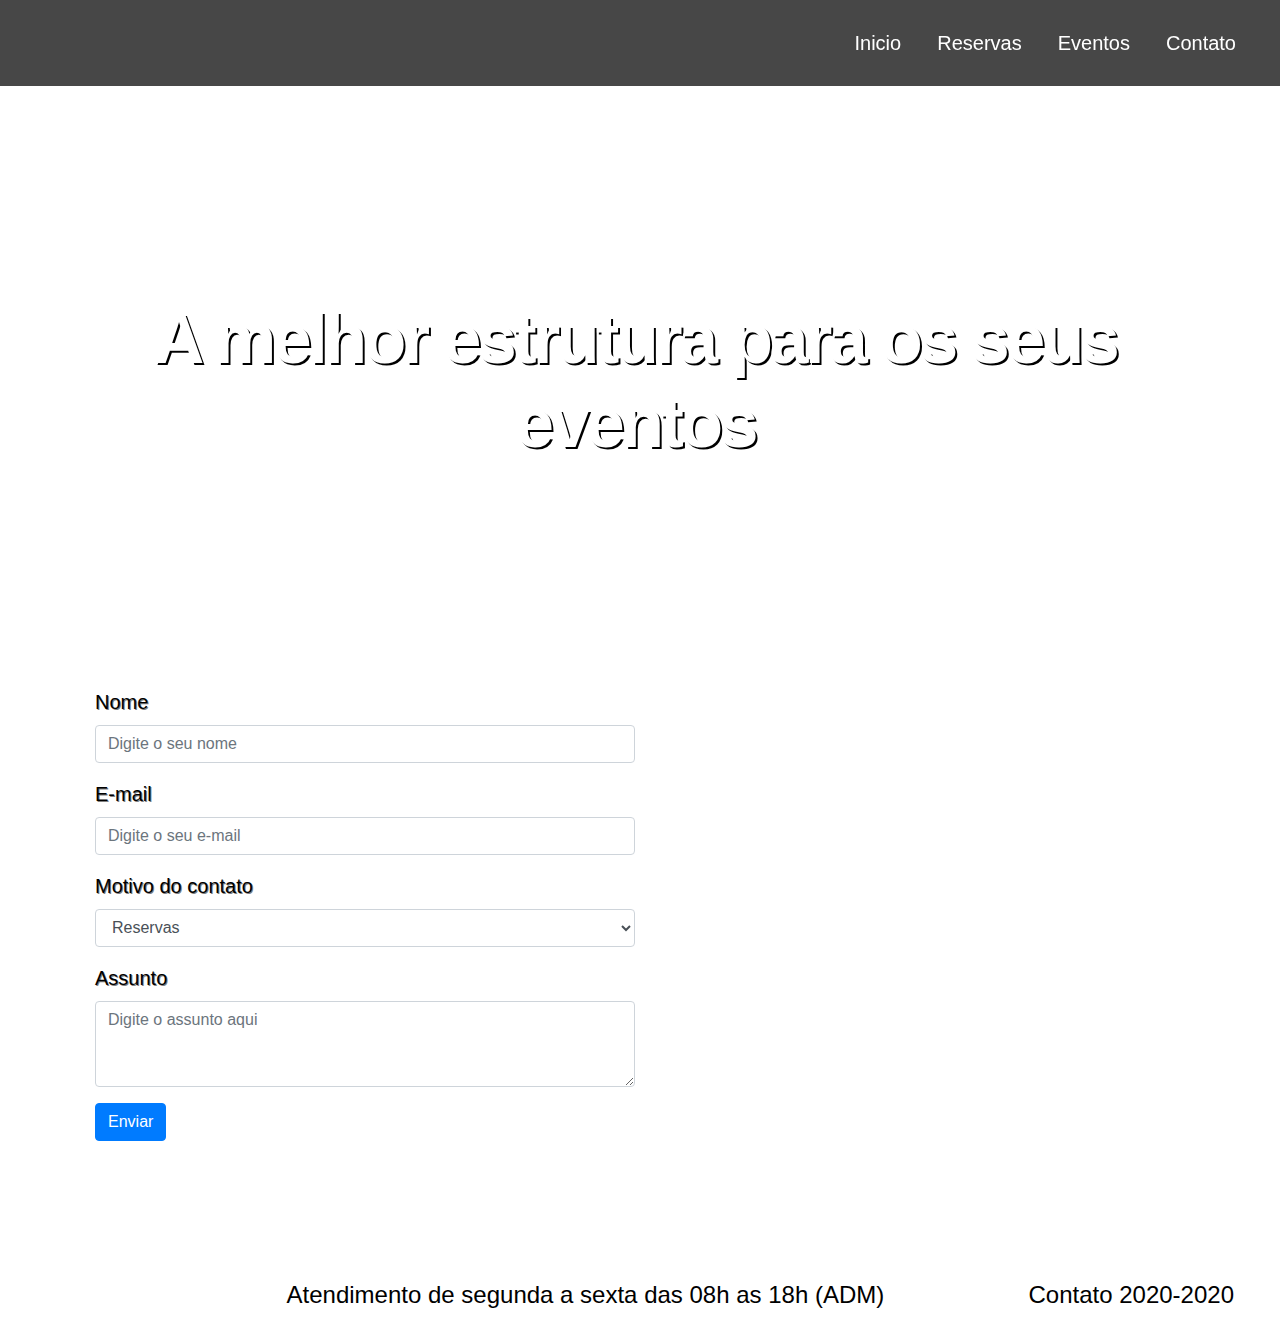
==== contato.html @ c8e004a1 "Add files via upload" ====
<!doctype html>
<html lang="pt-br">
  <head>
    <title>Ocean Beach - Onde as férias são mágicas</title>
    <!-- Required meta tags -->
    <meta charset="utf-8">
    <meta name="viewport" content="width=device-width, initial-scale=1, shrink-to-fit=no">

    <!-- Bootstrap CSS -->
    <link rel="stylesheet" href="https://maxcdn.bootstrapcdn.com/bootstrap/4.0.0/css/bootstrap.min.css" integrity="sha384-Gn5384xqQ1aoWXA+058RXPxPg6fy4IWvTNh0E263XmFcJlSAwiGgFAW/dAiS6JXm" crossorigin="anonymous">
    <script src="https://maxcdn.bootstrapcdn.com/bootstrap/4.0.0/js/bootstrap.min.js" integrity="sha384-JZR6Spejh4U02d8jOt6vLEHfe/JQGiRRSQQxSfFWpi1MquVdAyjUar5+76PVCmYl" crossorigin="anonymous"></script>
    <link rel="stylesheet" type="text/css" href="style.css">
    <link rel="stylesheet" type="text/css" href="normalize.css">
    <link rel="stylesheet" type="text/css" href="javascript.js">
  </head>
  <body>

    <!-- ***************** Barra de Navegação **************** -->

  <nav class="navbar navbar-expand-lg fixed-top navbar-inverse bg-inverse navbar-transparente">
      <a class="navbar-brand" href="index.html">
        <span class="img-logo"></span>
      </a>
      <button class="navbar-toggler custom-toggler" type="button" data-toggle="collapse" data-target="#barra-de-navegacao" aria-controls="barra-de-navegacao" aria-expanded="false" aria-label="Toggle navigation">
        <span class="navbar-toggler-icon"></span>
      </button>

  <div class="collapse navbar-collapse" id="barra-de-navegacao">
    <ul class="navbar-nav ml-auto" style="font-size: 20px;">

      <li class="nav-item">
        <a class="nav-link" href="index.html">Inicio</a>
      </li>
      <li class="nav-item">
        <a class="nav-link" href="reserva.html">Reservas</a>
      </li>

      <li class="nav-item">
        <a class="nav-link" href="eventos.html">Eventos</a>
      </li>

      <li class="nav-item">
        <a class="nav-link" href="contato.html">Contato</a>
      </li>
      
    </ul>
  </div>
</nav>
<!-- ***************** /Barra de Navegação **************** -->

<!-- ***************** publicação ************* -->

<div class="container espaco-contato">
     <div class="row">
       
       <div id="titulo" class="col-md-12 texto-contato text-center" >
         
         <div style="padding-top: 50px;">
            
            <h1>A melhor estrutura para os seus eventos</h1>

         </div>
      </div>
    </div>
  </div>

<form class="contato">
  <div class="container">
    <div class="row">
      <div class="col-md-6">
        <div class="form-group">
            <label for="nome">Nome</label>
            <input type="text" name="" class="form-control" id="nome" placeholder="Digite o seu nome">
        </div>

        <div class="form-group">
            <label for="email">E-mail</label>
            <input type="email" name="" class="form-control" id="email" placeholder="Digite o seu e-mail">
        </div>

        <div class="form-group">
            <label for="exampleFormControlSelect1">Motivo do contato</label>
            <select class="form-control" id="exampleFormControlSelect1">
                <option>Reservas</option>
                <option>Dúvidas</option>
                <option>Reclamações</option>
                <option>Sugestões</option>
            </select>
        </div>

        <div class="form-group">
           <label for="Textarea">Assunto</label>
           <textarea class="form-control" id="exampleFormControlTextarea1" rows="3" placeholder="Digite o assunto aqui"></textarea>
        </div>

        <div>
            <button type="submit" class="btn btn-primary">Enviar</button>
          </div>

      </div>

      <div >
        
          <iframe src="https://www.google.com/maps/embed?pb=!1m18!1m12!1m3!1d1825.3215318143855!2d-45.40136711653007!3d-23.795721562692826!2m3!1f0!2f0!3f0!3m2!1i1024!2i768!4f13.1!3m3!1m2!1s0x94d29a4dcdbbb429%3A0x9ddb088dfdf1dad3!2sAv.+Guarda+Mor+Lobo+Viana%2C+1000+-+Centro%2C+S%C3%A3o+Sebasti%C3%A3o+-+SP%2C+11600-000!5e0!3m2!1spt-BR!2sbr!4v1517861543277" width="500" height="471" frameborder="0" style="border:0" allowfullscreen></iframe>
        
      </div>
    </div>
  </div>
</form>




<!-- ***************** /publicação ************* -->


<!-- *************** Rodapé *************** -->
<footer>
  <div class="rodape text-center">
    <div class="row">
      
      <div class="col-md-2">
        <span class="img-logo">Ocean Beach</span>
      </div>

      <div class="col-md-7">
        <div>
          <div style="margin-top: 15px;">
            <h4>Atendimento de segunda a sexta das 08h as 18h (ADM) </h4>
          </div>
        </div>
      </div>

      <div class="col-md-3">
        <div>
          <div style="margin-top: 15px;">
            <h4>Contato 2020-2020</h4>
          </div>
        </div>
      </div>

    </div>
  </div>    
</footer>

  

    <!-- Optional JavaScript -->
    <!-- jQuery first, then Popper.js, then Bootstrap JS -->
    <script src="https://code.jquery.com/jquery-3.2.1.slim.min.js" integrity="sha384-KJ3o2DKtIkvYIK3UENzmM7KCkRr/rE9/Qpg6aAZGJwFDMVNA/GpGFF93hXpG5KkN" crossorigin="anonymous"></script>
    <script src="https://cdnjs.cloudflare.com/ajax/libs/popper.js/1.12.3/umd/popper.min.js" integrity="sha384-vFJXuSJphROIrBnz7yo7oB41mKfc8JzQZiCq4NCceLEaO4IHwicKwpJf9c9IpFgh" crossorigin="anonymous"></script>
    <script src="https://maxcdn.bootstrapcdn.com/bootstrap/4.0.0-beta.2/js/bootstrap.min.js" integrity="sha384-alpBpkh1PFOepccYVYDB4do5UnbKysX5WZXm3XxPqe5iKTfUKjNkCk9SaVuEZflJ" crossorigin="anonymous"></script>
  </body>
</html>
---- style.css ----
/*
*
* @autor John Elvis Medeiros Costa
* @version 0.1
*/

/*===================================== Layout ================================ */
html, body, .capa {
	 height: 100%;

}

body {
	 background: url('img/background.jpg') no-repeat;
	 background-attachment: fixed;
	 font-family: "Helvetica","Arial",sans-serif;
	 overflow-x: hidden;
}

/*===================================== Barra de navegação ========================== */

.img-logo {
	 height:60px;
	 width: 200px;
	 display: block;
	 background: url(img/logo.png) no-repeat;
	 background-size: contain;
	 color: transparent;
}

.logo {
	 float: right;
}

nav.navbar-transparente {
	 background: rgba(25, 25, 25, 0.8);
	 border: none;
	 font-size: 20px;
}

.navbar-nav>li>a{
	 color: #FFF;
	 margin-right: 20px;
}

.navbar-nav>li>a:hover {
	 color: #000;
}

.custom-toggler.navbar-toggler {
     border-color: rgb(255,255,255);
}

.custom-toggler .navbar-toggler-icon {
     background-image: url("data:image/svg+xml;charset=utf8,%3Csvg viewBox='0 0 32 32' xmlns='http://www.w3.org/2000/svg'%3E%3Cpath stroke='rgba(255,255,255, 0.7)' stroke-width='2' stroke-linecap='round' stroke-miterlimit='10' d='M4 8h24M4 16h24M4 24h24'/%3E%3C/svg%3E");
}


/* ================================ Carousel ==================================== */


.carousel-inner {
	border-radius: 10px;
     margin-top: 100px;
     height: 520px;
     position: relative;
}
 
.carousel-inner > .carousel-item > img {
     position: relative;
     min-width: 100%;
     height: 520px; /* Altura da imagem dentro do Carousel */
}
.corousel-item {
	 width: auto;
	 height: auto;

}

.carousel-espaco {
	padding-left: 20px;
	padding-right: 20px;	
}

/* ================================= Publicação ============================ */

#titulo {
	background-color: rgba(255,255,255,0.0);
	padding-top: 150px;

}

.conteudo1 {
	background-color: rgba(255,255,255,0.8);
	padding-left: 5px;
	margin: 50px 0 10px 0;

}

.conteudo1 img {
	border-radius: 10px;
	max-width: 1130px;
	width: 100%;
	max-height: 400px;
	height: 100%;
	margin-bottom: 10px;
}

.rodape {
	background-color: rgba(255,255,255,0.8);	
	
}

/* ================================ Reserva =============================*/

.reserva {
	margin-top: 100px;
	background-color: white;

}

.espaco {
	margin: 50px 0 0 0;
	background-color: rgba(255,255,255,0.8);
}

.controle-img {
	border-radius: 10px;
	max-width: 555px;
	width: 100%;
	max-height: 355px;
	height: 100%;
	margin-top: 10px;
	padding-left: 0px;
	padding-right: 0px;
}

.img-right {
padding-right: 15px; 
padding-left: 25px;
padding-bottom: 0px;
}

.img-left {
padding-left: 10px; 
padding-bottom: 0px;
}

.reserva-1 {
	text-align: justify; 
	padding-left: 25px;

}

.reserva-2 {
	text-align: justify; 
	padding-top: 0px;

}

#titulo2 {
	background-color: rgba(255,255,255,0.0);
	padding-top: 100px;

}


/*================================== Eventos ========================== */
.img-right1 {
padding-right: 15px; 
padding-left: 25px;
padding-bottom: 10px;
}

.img-left1 {
padding-left: 10px; 
padding-bottom: 20px;
}

.img-left2 {
padding-left: 10px; 
padding-bottom: 10px;
}

/* ================================ Onde estamos ========================== */

.mapa {
	margin-top: 110px;
	margin-bottom: 5px;
}

/* ================================ Contato =============================== */

.contato {
	margin-top: 95px;
	margin-bottom: 100px;
	font-size: 20px;
	color: black;
	padding-left: 20px;
	text-shadow: 1px 1px gray;
}

.texto-contato {	
	background-color: rgba(255,255,255,0.8);
	padding-left: 5px;
	margin: 50px 0 80px 0;
}

.espaco-contato {
	margin-bottom: 80px;
}

/* ================================= Tipografia =========================== */
.texto-contato h1 {
	font-size: 70px;
	font-weight: 900;
	letter-spacing: -0.05em;
	color:rgba(255, 255, 255, 1);
	text-shadow: 2px 2px black;
}

.conteudo1 h1 {
	font-size: 70px;
	font-weight: 900;
	letter-spacing: -0.05em;
	color:rgba(255, 255, 255, 1);
	text-shadow: 2px 2px black;
}

.conteudo1 h3 {
	margin-top: 50px;
	font-size: 35px;
	font-weight: 700;
	letter-spacing: -0.04em;
	color:rgba(255, 255, 255, 1);
	text-shadow: 1px 1px black;
}

.conteudo1 p {
	font-size: 20px;
	font-weight: 500;
	letter-spacing: -0.05em;
	color: black;
	
}

.rodape h4 {
	color: black;
}

.reserva-1 h1 {
	font-size: 40px;
	font-weight: 500;
	letter-spacing: -0.05em;
	color:rgba(25, 25, 25, 1);
	
}

.reserva-1 p {
	font-size: 20px;
	font-weight: 100;
	letter-spacing: -0.05em;
}

.reserva-2 h1 {
	font-size: 40px;
	font-weight: 500;
	letter-spacing: -0.05em;
	color:rgba(25, 25, 25, 1);
}

.reserva-2 p {
	font-size: 20px;
	font-weight: 100;
	letter-spacing: -0.05em;
}
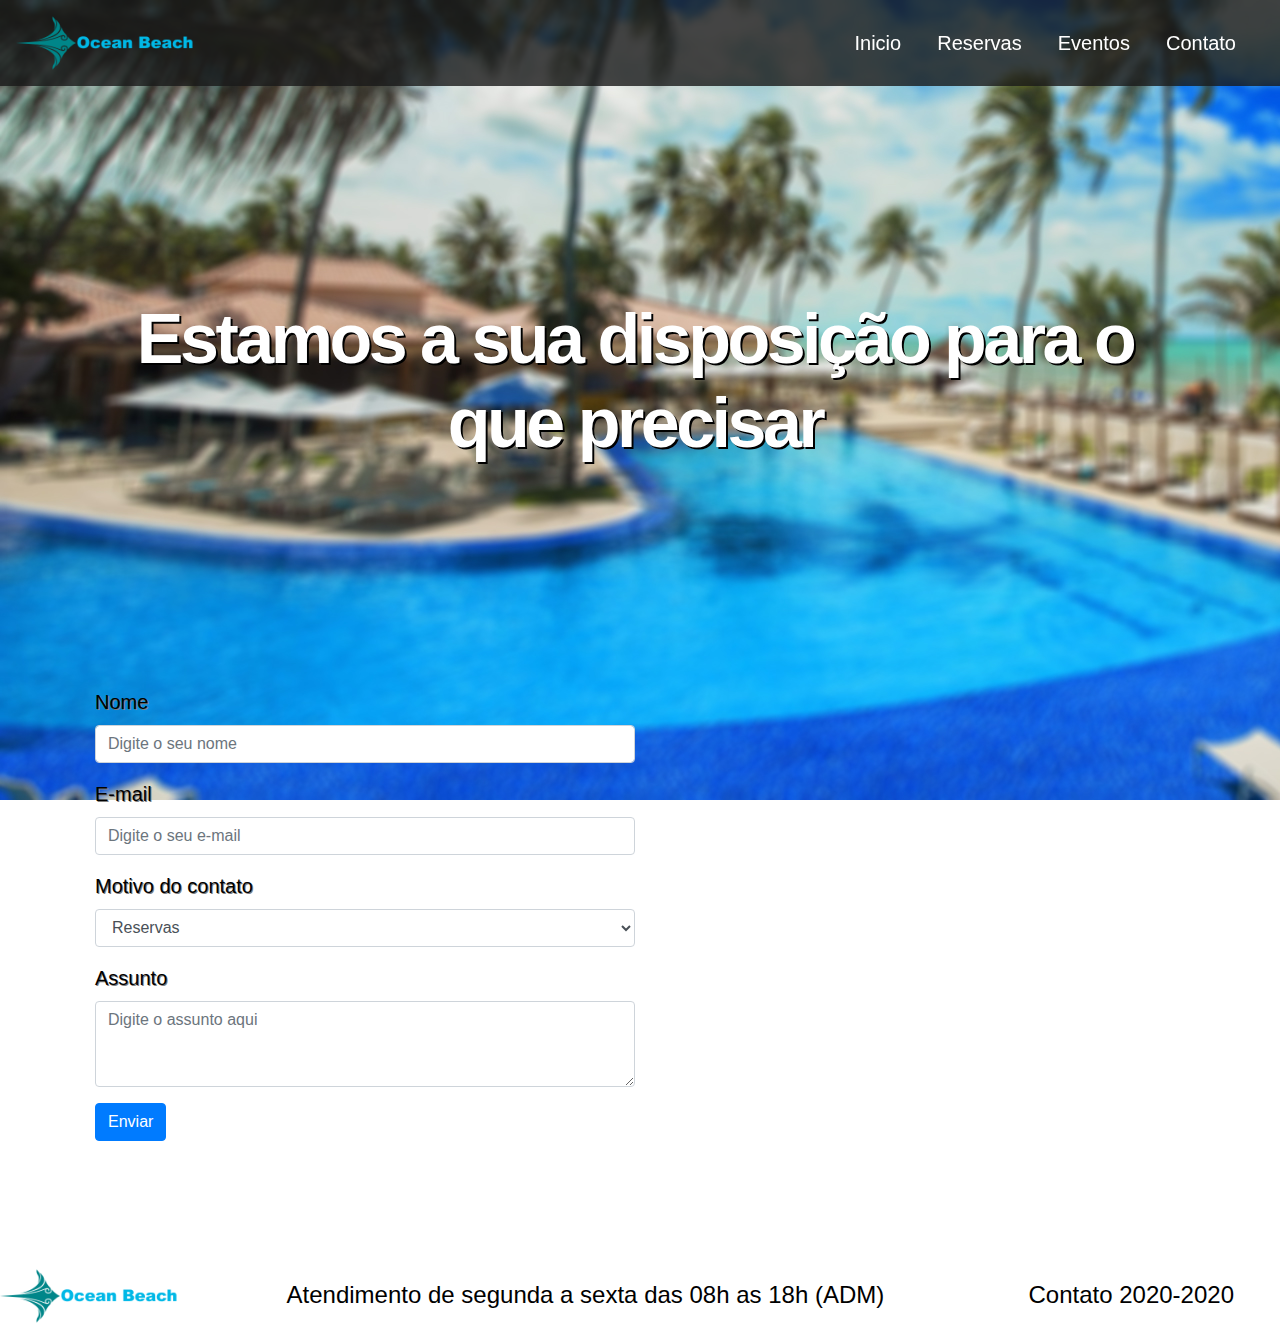
==== commit a03aa871: "ok" ====
--- a/contato.html
+++ b/contato.html
@@ -57,7 +57,7 @@
          
          <div style="padding-top: 50px;">
             
-            <h1>A melhor estrutura para os seus eventos</h1>
+            <h1>Estamos a sua disposição para o que precisar</h1>
 
          </div>
       </div>
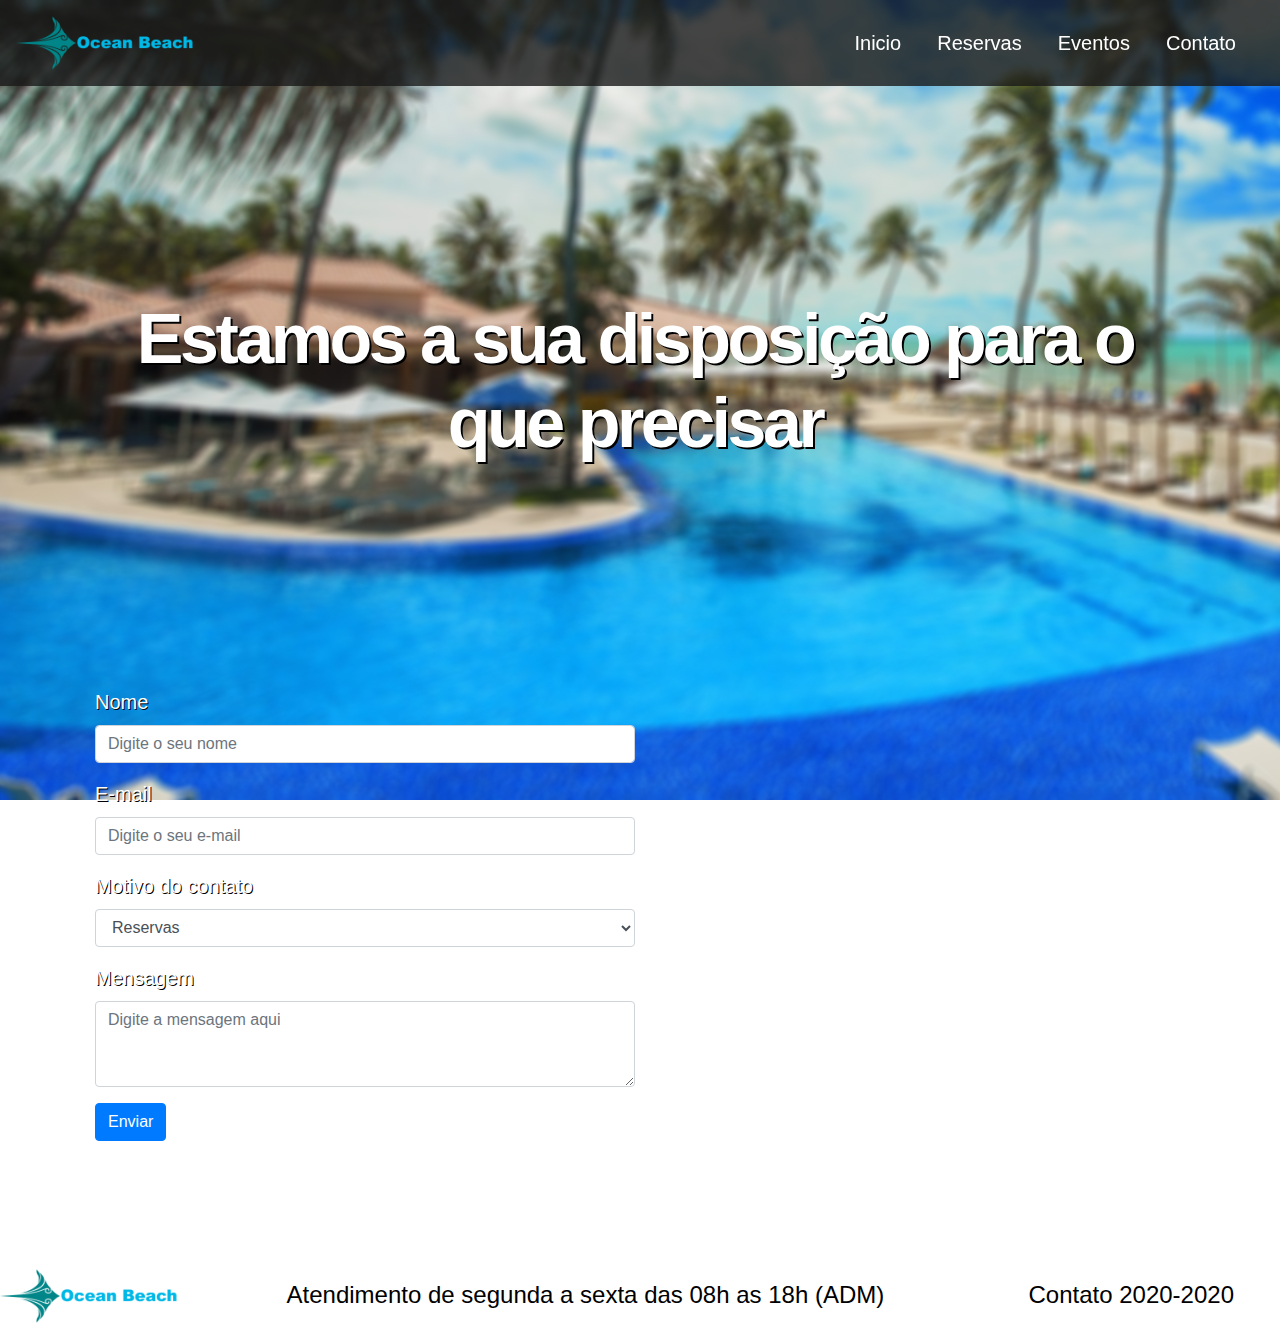
==== commit 6b72bc68: "ok" ====
--- a/contato.html
+++ b/contato.html
@@ -89,8 +89,8 @@
         </div>
 
         <div class="form-group">
-           <label for="Textarea">Assunto</label>
-           <textarea class="form-control" id="exampleFormControlTextarea1" rows="3" placeholder="Digite o assunto aqui"></textarea>
+           <label for="Textarea">Mensagem</label>
+           <textarea class="form-control" id="exampleFormControlTextarea1" rows="3" placeholder="Digite a mensagem aqui"></textarea>
         </div>
 
         <div>
--- a/style.css
+++ b/style.css
@@ -195,9 +195,9 @@
 	margin-top: 95px;
 	margin-bottom: 100px;
 	font-size: 20px;
-	color: black;
+	color: white;
 	padding-left: 20px;
-	text-shadow: 1px 1px gray;
+	text-shadow: 1px 1px black;
 }
 
 .texto-contato {	
@@ -229,11 +229,12 @@
 
 .conteudo1 h3 {
 	margin-top: 50px;
-	font-size: 35px;
-	font-weight: 700;
-	letter-spacing: -0.04em;
-	color:rgba(255, 255, 255, 1);
-	text-shadow: 1px 1px black;
+	font-size: 45px;
+	font-weight: 600;
+	letter-spacing: 0.0em;
+	color:rgba(25, 25, 25, 1);
+	text-shadow: 1px 1px gray;
+	
 }
 
 .conteudo1 p {
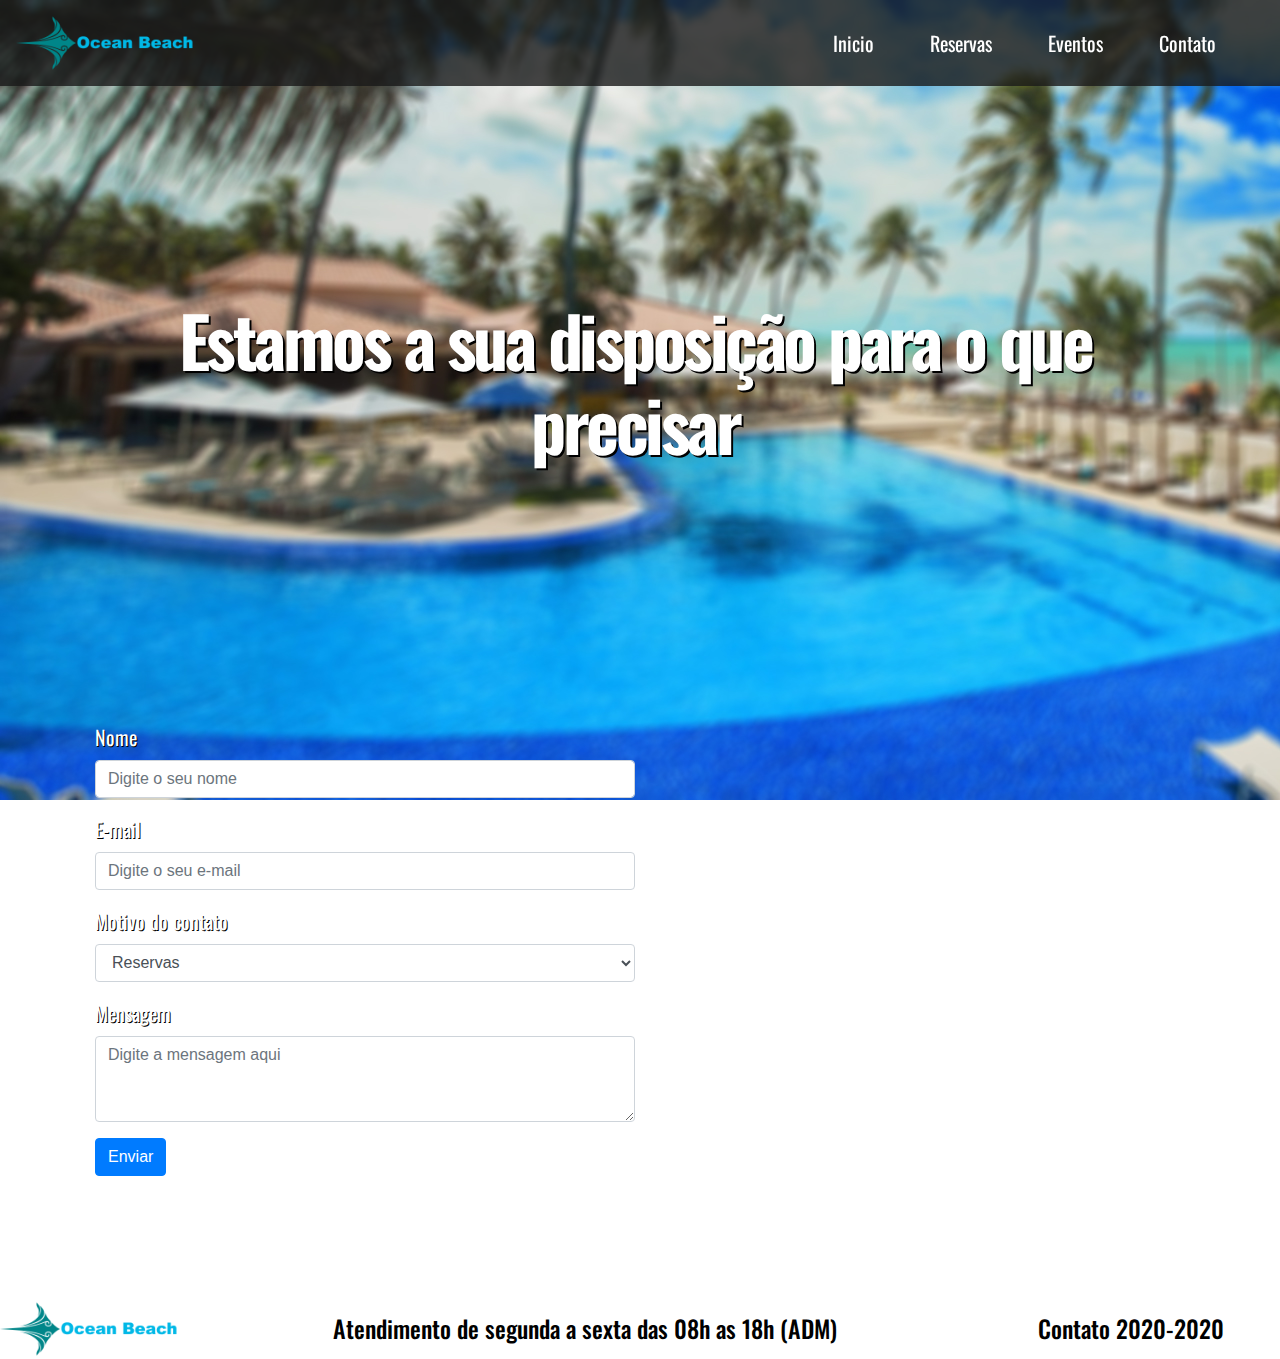
==== commit 0f5f2c1c: "ok" ====
--- a/contato.html
+++ b/contato.html
@@ -12,6 +12,7 @@
     <link rel="stylesheet" type="text/css" href="style.css">
     <link rel="stylesheet" type="text/css" href="normalize.css">
     <link rel="stylesheet" type="text/css" href="javascript.js">
+    <link href="https://fonts.googleapis.com/css?family=Oswald" rel="stylesheet">
   </head>
   <body>
 
--- a/style.css
+++ b/style.css
@@ -7,7 +7,7 @@
 /*===================================== Layout ================================ */
 html, body, .capa {
 	 height: 100%;
-
+ 	 
 }
 
 body {
@@ -15,7 +15,8 @@
 	 background-attachment: fixed;
 	 font-family: "Helvetica","Arial",sans-serif;
 	 overflow-x: hidden;
-}
+	 font-family: 'Oswald', sans-serif;
+	}
 
 /*===================================== Barra de navegação ========================== */
 
@@ -40,7 +41,7 @@
 
 .navbar-nav>li>a{
 	 color: #FFF;
-	 margin-right: 20px;
+	 margin-right: 40px;
 }
 
 .navbar-nav>li>a:hover {
@@ -207,7 +208,7 @@
 }
 
 .espaco-contato {
-	margin-bottom: 80px;
+	margin-bottom: 130px;
 }
 
 /* ================================= Tipografia =========================== */
